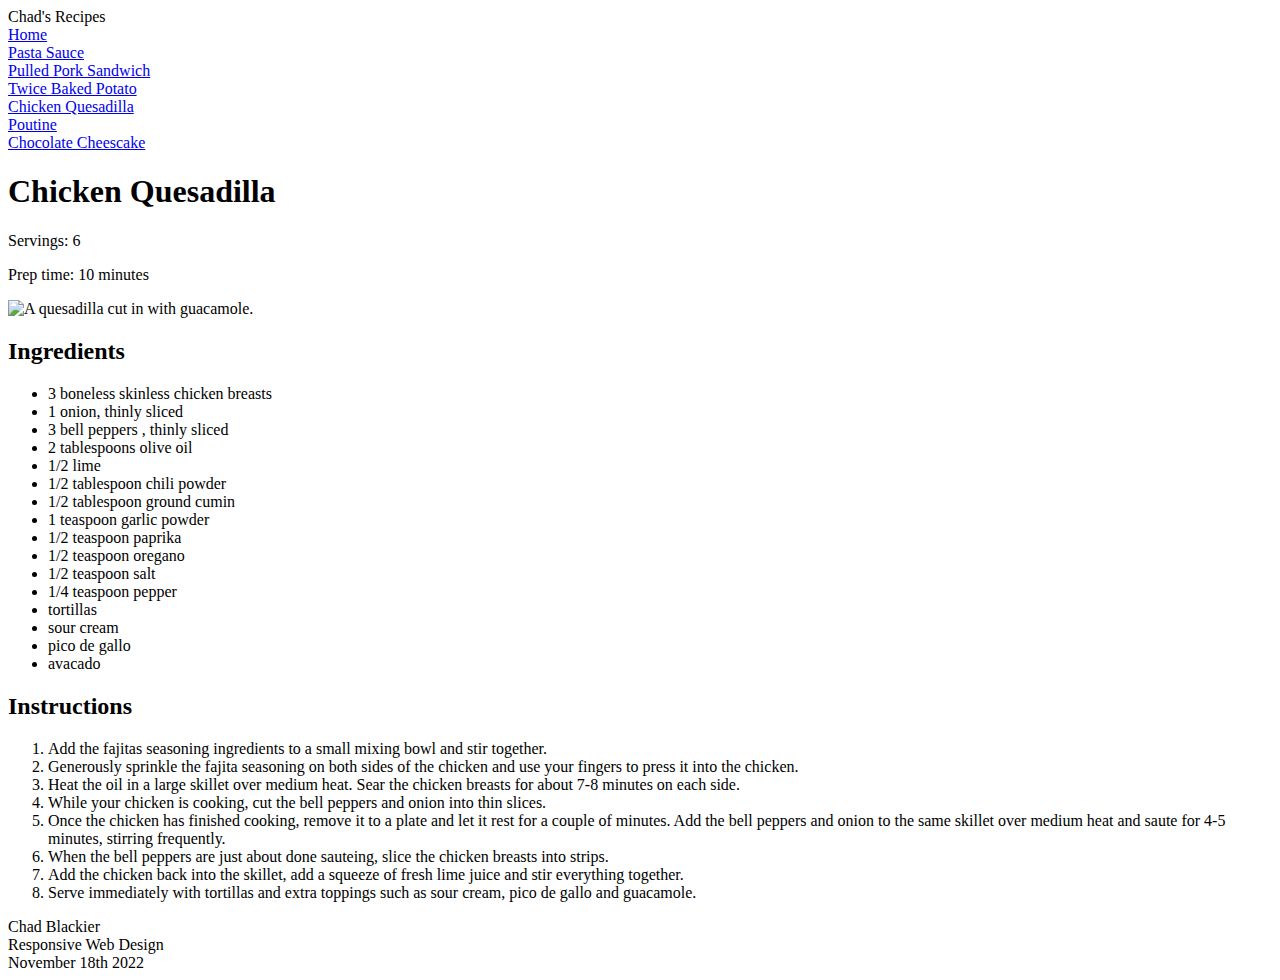
==== chickenQuesadilla.html @ 622de387 "Update chickenQuesadilla.html" ====
<!DOCTYPE html>
<html>
  <head>
    <meta charset="UTF-8" />
    <title>Chicken Quesadilla</title>
  </head>
  <body>
    <div id="header">Chad's Recipes</div>
    <div id="nav">
      <div><a class="navLink" href="index.html"> Home</a></div>
      <div><a class="navLink" href="pastaSauce.html">Pasta Sauce</a></div>
      <div>
        <a class="navLink" href="pulledPork.html">Pulled Pork Sandwich</a>
      </div>
      <div>
        <a class="navLink" href="twiceBakedPotato.html">Twice Baked Potato</a>
      </div>
      <div>
        <a class="navLink" href="chickenQuesadilla.html">Chicken Quesadilla</a>
      </div>
      <div><a class="navLink" href="poutine.html">Poutine</a></div>
      <div>
        <a class="navLink" href="chocoCheesecake.html">Chocolate Cheescake</a>
      </div>
    </div>
    <h1 class="center">Chicken Quesadilla</h1>

    <div id="content">
      <div id="info">
        <div class="info"><p>Servings: 6</p></div>
        <div class="info"><p>Prep time: 10 minutes</p></div>
      </div>
      <div id="img">
        <img src="images/ChickenQuesadilla.jpg"
        alt="A quesadilla cut in with guacamole." />
      </div>

      <div id="ingredients">
        <h2>Ingredients</h2>
        <ul>
            <li>3 boneless skinless chicken breasts</li>
            <li>1 onion, thinly sliced</li>
            <li>3 bell peppers , thinly sliced</li>
            <li>2 tablespoons olive oil</li>
            <li>1/2 lime</li>
            <li>1/2 tablespoon chili powder</li>
            <li>1/2 tablespoon ground cumin</li>
            <li>1 teaspoon garlic powder</li>
            <li>1/2 teaspoon paprika</li>
            <li>1/2 teaspoon oregano</li>
            <li>1/2 teaspoon salt</li>
            <li>1/4 teaspoon pepper</li>
            <li>tortillas</li>
            <li>sour cream</li>
            <li>pico de gallo</li>
            <li>avacado</li>
          </ul>
      </div>
      <div id="instructions">
        <h2>Instructions</h2>
        <ol>
            <li>
              Add the fajitas seasoning ingredients to a small mixing bowl and stir
              together.
            </li>
            <li>
              Generously sprinkle the fajita seasoning on both sides of the chicken
              and use your fingers to press it into the chicken.
            </li>
            <li>
              Heat the oil in a large skillet over medium heat. Sear the chicken
              breasts for about 7-8 minutes on each side.
            </li>
            <li>
              While your chicken is cooking, cut the bell peppers and onion into
              thin slices.
            </li>
            <li>
              Once the chicken has finished cooking, remove it to a plate and let it
              rest for a couple of minutes. Add the bell peppers and onion to the
              same skillet over medium heat and saute for 4-5 minutes, stirring
              frequently.
            </li>
            <li>
              When the bell peppers are just about done sauteing, slice the chicken
              breasts into strips.
            </li>
            <li>
              Add the chicken back into the skillet, add a squeeze of fresh lime
              juice and stir everything together.
            </li>
            <li>
              Serve immediately with tortillas and extra toppings such as sour
              cream, pico de gallo and guacamole.
            </li>
          </ol>
      </div>
    </div>

    <div id="footer">
      <div id="author">Chad Blackier</div>
      <div id="course">Responsive Web Design</div>
      <div id="date">November 18th 2022</div>
    </div>
  </body>
</html>
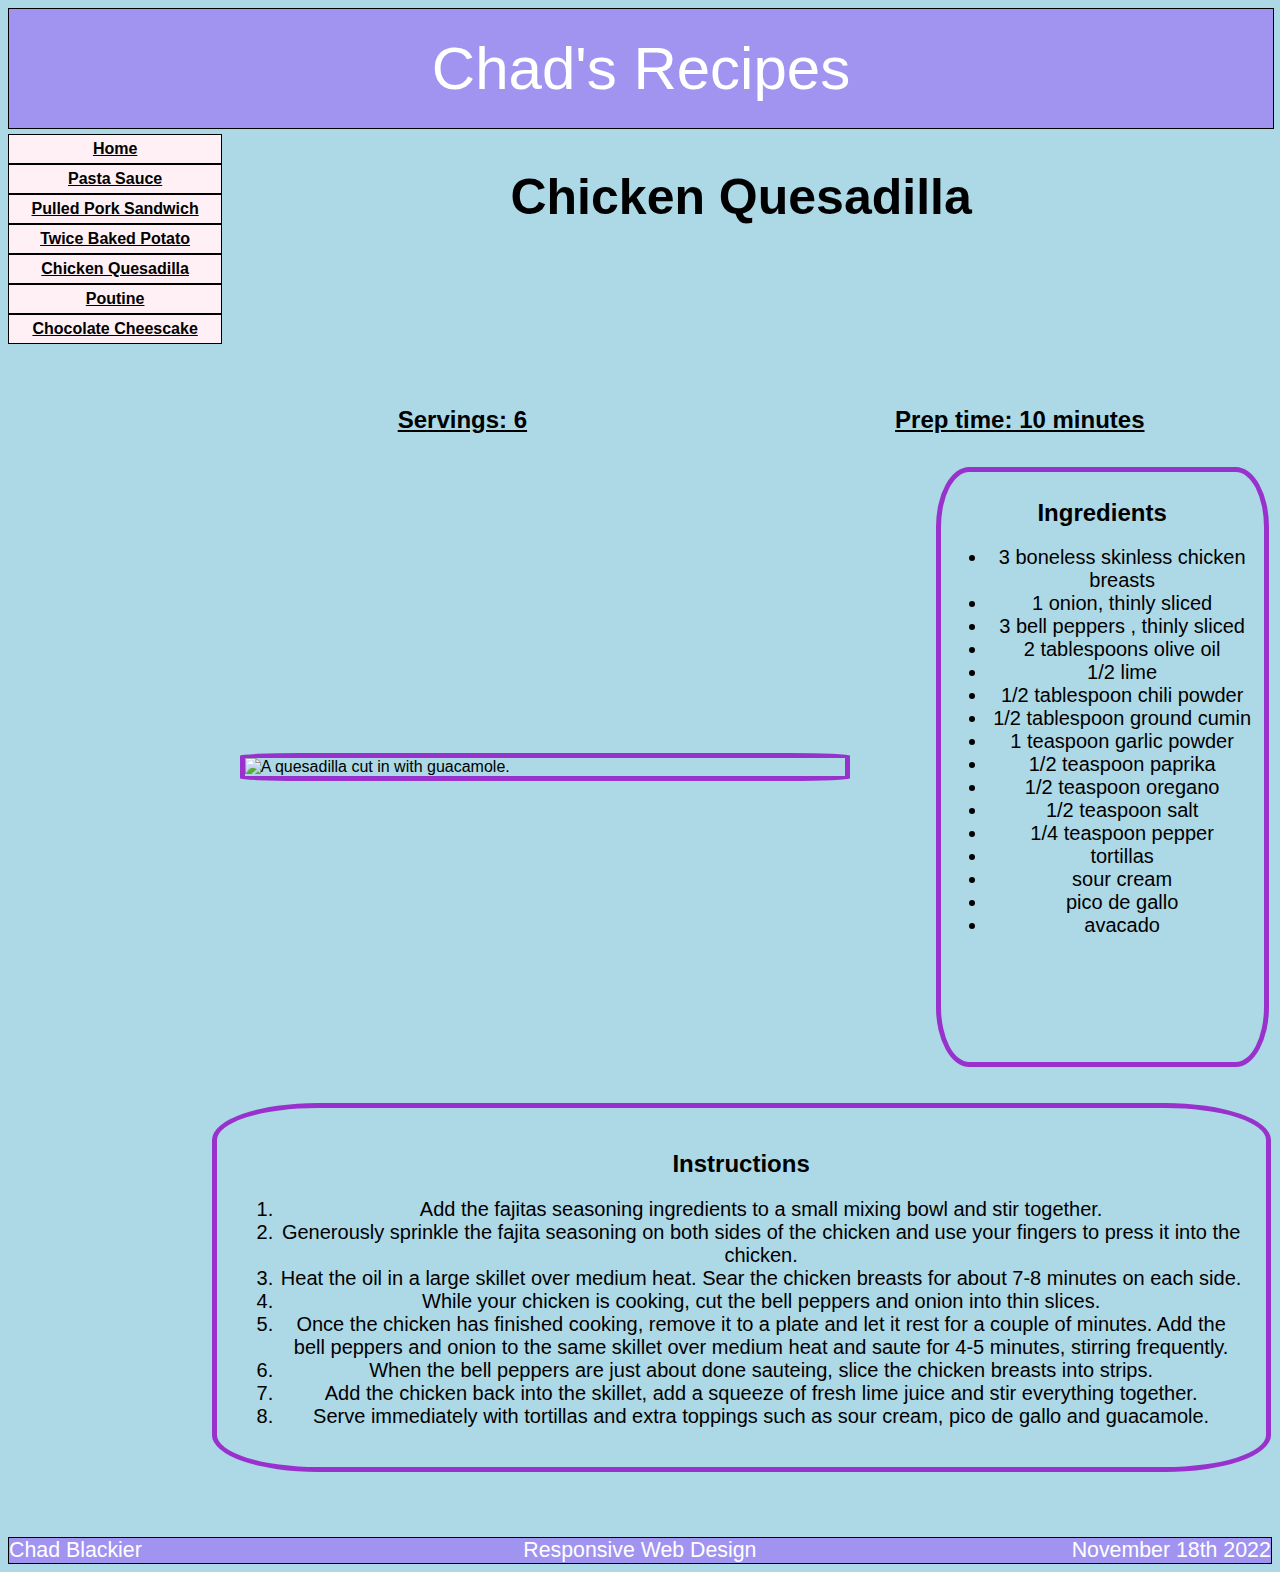
==== commit 029fcd2a: "CSS" ====
--- a/chickenQuesadilla.html
+++ b/chickenQuesadilla.html
@@ -2,6 +2,7 @@
 <html>
   <head>
     <meta charset="UTF-8" />
+    <link rel="stylesheet" href="recipes.css" />
     <title>Chicken Quesadilla</title>
   </head>
   <body>
--- a/recipes.css
+++ b/recipes.css
@@ -0,0 +1,399 @@
+@media only screen and (max-width: 600px) {
+  body {
+    display: grid;
+    grid-template-columns: 50% 50%;
+    background-color: lightsalmon;
+    font-family: "Courier New", Courier, monospace;
+    min-width: 600px;
+  }
+
+  #header {
+    background-color: rgb(160, 148, 240);
+    color: white;
+    border: thin solid black;
+    width: 100%;
+    text-align: center;
+    padding-top: 25px;
+    padding-bottom: 25px;
+    font-size: 60px;
+    margin-bottom: 5px;
+    grid-column: 1/3;
+  }
+  #nav {
+    display: grid;
+    grid-template-columns: 1fr 1fr 1fr 1fr 1fr 1fr 1fr;
+    grid-column: 1/3;
+  }
+  .center {
+    grid-column: 1/3;
+  }
+
+  #footer {
+    display: grid;
+    grid-template-columns: 1fr 1fr 1fr;
+    background-color: rgb(160, 148, 240);
+    color: white;
+    border: thin solid black;
+    width: 100%;
+    box-sizing: border-box;
+    grid-column: 1/3;
+  }
+  #content {
+    align-items: center;
+    justify-items: center;
+    grid-column: 1/3;
+  }
+  #ingredients {
+    border-radius: 10%;
+    border: thick solid darkorchid;
+    margin: 2.5%;
+    padding: 2%;
+    box-sizing: border-box;
+    grid-column: 1/3;
+    align-items: center;
+    justify-items: center;
+    text-align: center;
+  }
+  #instructions {
+    border-radius: 10%;
+    border: thick solid darkorchid;
+    margin: 2.5%;
+    padding: 2%;
+    box-sizing: border-box;
+    grid-column: 1/3;
+    align-items: center;
+    justify-items: center;
+    text-align: center;
+  }
+  img {
+    width: 256px;
+    border-radius: 10%;
+    border: thick solid darkorchid;
+    margin: 2.5%;
+  }
+  #img {
+    display: grid;
+    grid-template-columns: auto;
+    grid-column: 1/3;
+    align-items: center;
+    justify-items: center;
+  }
+  .info {
+    width: 50%;
+  }
+  #info {
+    display: grid;
+    grid-template-columns: 50% 50%;
+    grid-column: 1/3;
+    align-items: center;
+    justify-items: center;
+  }
+}
+@media only screen and (min-width: 600px) {
+  body {
+    display: grid;
+    grid-template-columns: 50% 50%;
+    background-color: lightsalmon;
+    font-family: "Courier New", Courier, monospace;
+  }
+
+  #header {
+    background-color: rgb(160, 148, 240);
+    color: white;
+    border: thin solid black;
+    width: 100%;
+    text-align: center;
+    padding-top: 25px;
+    padding-bottom: 25px;
+    font-size: 60px;
+    margin-bottom: 5px;
+    grid-column: 1/3;
+  }
+  #nav {
+    display: grid;
+    grid-template-columns: 1fr 1fr 1fr 1fr 1fr 1fr 1fr;
+    grid-column: 1/3;
+  }
+  .center {
+    grid-column: 1/3;
+  }
+
+  #footer {
+    display: grid;
+    grid-template-columns: 1fr 1fr 1fr;
+    background-color: rgb(160, 148, 240);
+    color: white;
+    border: thin solid black;
+    width: 100%;
+    box-sizing: border-box;
+    grid-column: 1/3;
+  }
+  #content {
+    align-items: center;
+    justify-items: center;
+    grid-column: 1/3;
+  }
+  #ingredients {
+    border-radius: 10%;
+    border: thick solid darkorchid;
+    margin: 2.5%;
+    padding: 2%;
+    box-sizing: border-box;
+    grid-column: 1/3;
+    align-items: center;
+    justify-items: center;
+    text-align: center;
+  }
+  #instructions {
+    border-radius: 10%;
+    border: thick solid darkorchid;
+    margin: 2.5%;
+    padding: 2%;
+    box-sizing: border-box;
+    grid-column: 1/3;
+    align-items: center;
+    justify-items: center;
+    text-align: center;
+  }
+  img {
+    width: 256px;
+    border-radius: 10%;
+    border: thick solid darkorchid;
+    margin: 2.5%;
+  }
+  #img {
+    display: grid;
+    grid-template-columns: auto;
+    grid-column: 1/3;
+    align-items: center;
+    justify-items: center;
+  }
+  .info {
+    width: 50%;
+  }
+  #info {
+    display: grid;
+    grid-template-columns: 50% 50%;
+    grid-column: 1/3;
+    align-items: center;
+    justify-items: center;
+  }
+}
+@media only screen and (min-width: 768px) {
+  body {
+    display: grid;
+    grid-template-columns: 50% 50%;
+    background-color: lightgoldenrodyellow;
+    font-family: Georgia, "Times New Roman", Times, serif;
+  }
+  #header {
+    background-color: rgb(160, 148, 240);
+    color: white;
+    border: thin solid black;
+    width: 100%;
+    text-align: center;
+    padding-top: 25px;
+    padding-bottom: 25px;
+    font-size: 60px;
+    margin-bottom: 5px;
+  }
+  #nav {
+    display: grid;
+    grid-template-columns: 1fr 1fr 1fr 1fr 1fr 1fr 1fr;
+  }
+  #content {
+    display: grid;
+    grid-template-columns: auto auto;
+    align-items: center;
+    justify-items: center;
+  }
+  img {
+    width: 384px;
+    border-radius: 10%;
+    border: thick solid darkorchid;
+    margin: 2.5%;
+  }
+  #img {
+    display: grid;
+    grid-template-columns: auto;
+    grid-column: 1/3;
+    align-items: center;
+    justify-items: center;
+  }
+  #footer {
+    display: grid;
+    grid-template-columns: 33.33% 33.33% 33.33%;
+    background-color: rgb(160, 148, 240);
+    color: white;
+    border: thin solid black;
+    width: 100%;
+    box-sizing: border-box;
+    grid-column: 1/5;
+  }
+  #ingredients {
+    border-radius: 10%;
+    border: thick solid darkorchid;
+    margin: 2.5%;
+    padding: 2%;
+    box-sizing: border-box;
+    align-items: center;
+    justify-items: center;
+    text-align: center;
+    grid-column: 1/2;
+  }
+  #instructions {
+    border-radius: 10%;
+    border: thick solid darkorchid;
+    margin: 2.5%;
+    padding: 2%;
+    box-sizing: border-box;
+    align-items: center;
+    justify-items: center;
+    text-align: center;
+    grid-column: 2/3;
+  }
+  .info {
+    width: 50%;
+  }
+  #info {
+    display: grid;
+    grid-template-columns: 50% 50%;
+    grid-column: 1/3;
+    align-items: center;
+    justify-items: center;
+  }
+}
+@media only screen and (min-width: 992px) {
+  body {
+    display: grid;
+    grid-template-columns: 16% 1fr 1fr 1fr;
+    background-color: lightblue;
+    font-family: Verdana, Geneva, Tahoma, sans-serif;
+  }
+  #header {
+    grid-column: 1/5;
+  }
+  #nav {
+    display: grid;
+    grid-template-columns: auto;
+    grid-template-rows:
+      fit-content(3%) fit-content(3%) fit-content(3%) fit-content(3%)
+      fit-content(3%) fit-content(3%) fit-content(3%);
+    margin-right: 1%;
+    grid-column: 1/2;
+  }
+  #nav > div {
+    width: 100%;
+  }
+  #content {
+    width: 84%;
+    display: grid;
+    grid-template-columns: 33% 33% 33%;
+    justify-content: center;
+    grid-column: 1/5;
+    margin: 3%;
+    column-gap: 2%;
+    margin-left: 16%;
+  }
+  .center {
+    grid-column: 2/5;
+  }
+  #info {
+    width: 100%;
+    display: grid;
+    grid-template-columns: 50% 50%;
+    grid-column: 1/5;
+  }
+  img {
+    width: 600px;
+  }
+  #img {
+    grid-column: 1/3;
+  }
+  #ingredients {
+    height: 600px;
+    border-radius: 10%;
+    border: thick solid darkorchid;
+    margin: 2.5%;
+    padding: 2%;
+    box-sizing: border-box;
+    align-items: center;
+    justify-items: center;
+    text-align: center;
+    grid-column: 3/4;
+  }
+  #instructions {
+    border-radius: 10%;
+    border: thick solid darkorchid;
+    margin: 2.5%;
+    padding: 2%;
+    box-sizing: border-box;
+    align-items: center;
+    justify-items: center;
+    text-align: center;
+    grid-column: 1/5;
+  }
+}
+#header {
+  background-color: rgb(160, 148, 240);
+  color: white;
+  border: thin solid black;
+  width: 100%;
+  text-align: center;
+  padding-top: 25px;
+  padding-bottom: 25px;
+  font-size: 60px;
+  margin-bottom: 5px;
+}
+#footer {
+  background-color: rgb(160, 148, 240);
+  color: white;
+  border: thin solid black;
+  width: 100%;
+  font-size: 16pt;
+  overflow: auto;
+  font-family: Arial, Helvetica, sans-serif;
+}
+#author {
+  text-align: left;
+}
+#course {
+  text-align: center;
+}
+#date {
+  text-align: right;
+}
+#nav {
+  width: 100%;
+}
+#nav > div {
+  background-color: lavenderblush;
+  border: solid thin black;
+  padding: 5px;
+  text-align: center;
+}
+#nav > div:hover {
+  background-color: darkorchid;
+}
+.navLink {
+  color: black;
+  font-weight: bold;
+}
+.center {
+  text-align: center;
+}
+.info {
+  text-align: center;
+  text-decoration: underline;
+}
+
+li {
+  font-size: 20px;
+}
+h1 {
+  font-size: 50px;
+}
+p {
+  font-size: 24px;
+  font-weight: bold;
+}
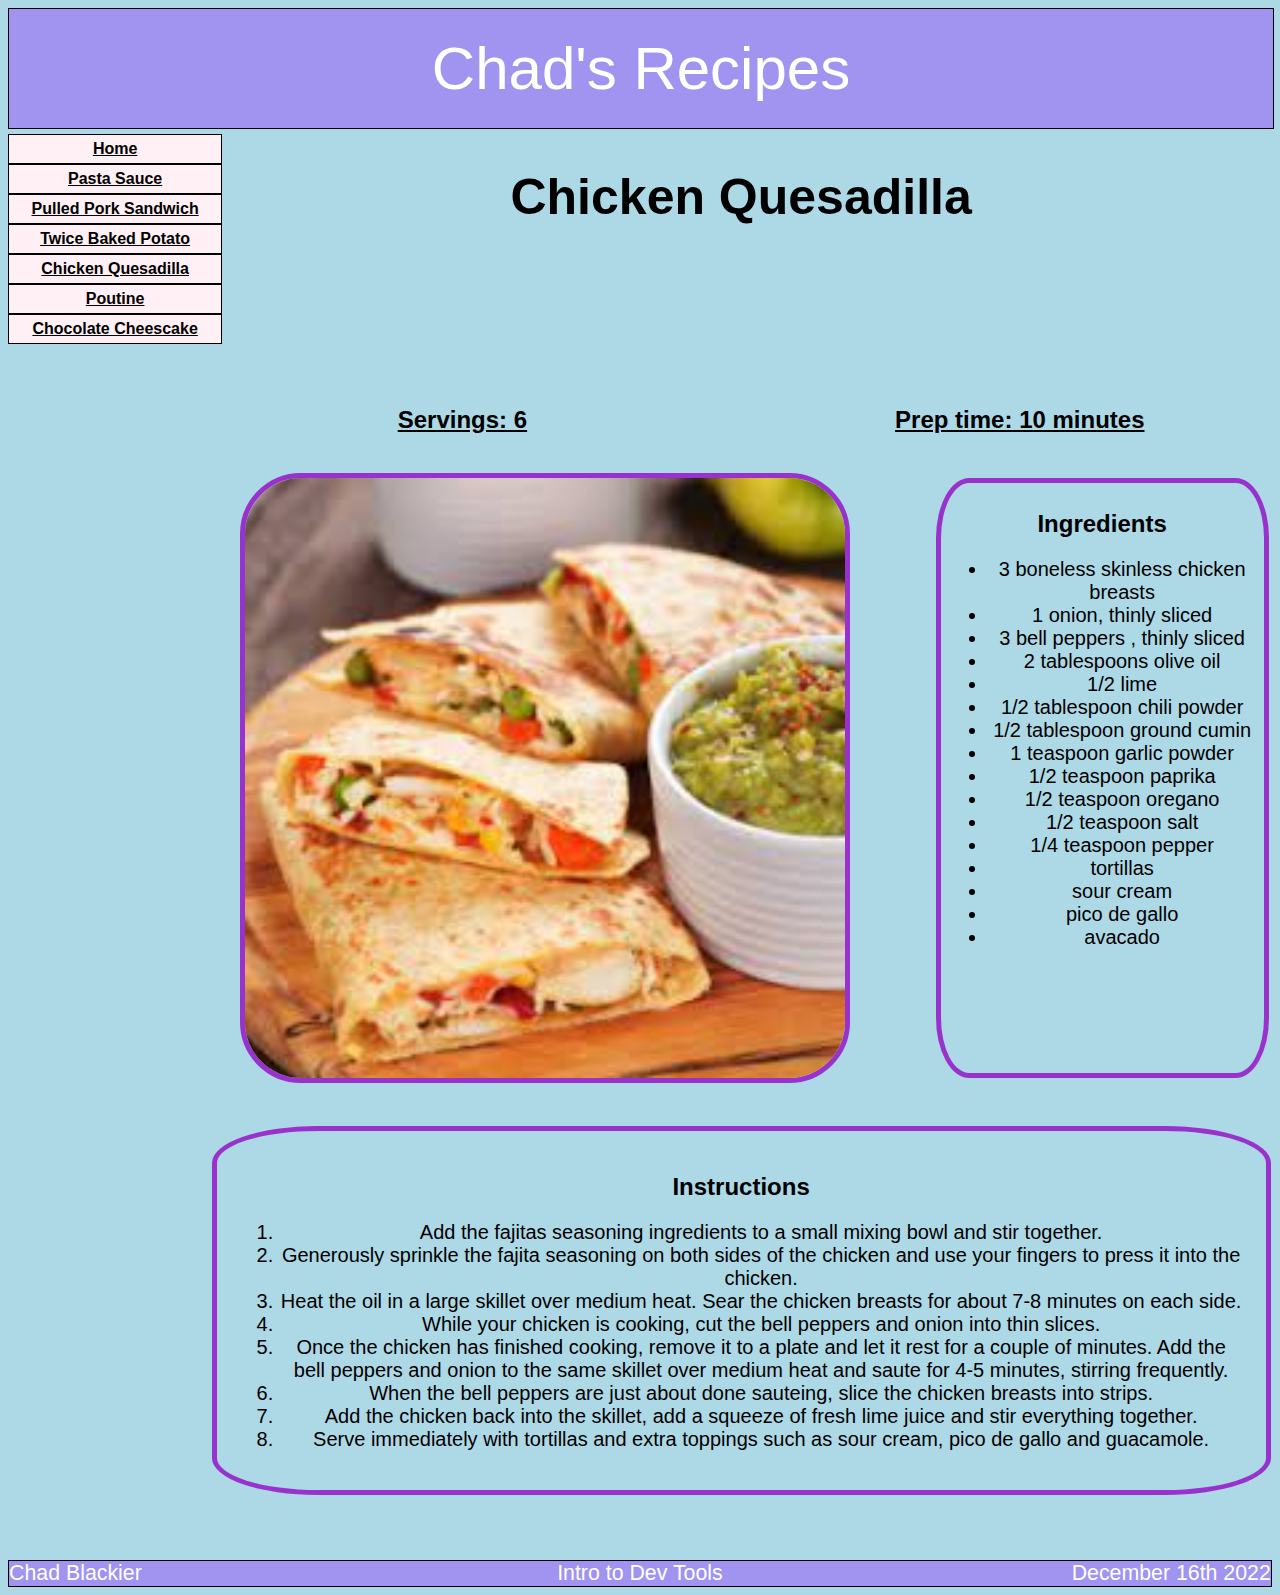
==== commit 260f5e63: "omments" ====
--- a/chickenQuesadilla.html
+++ b/chickenQuesadilla.html
@@ -6,8 +6,11 @@
     <title>Chicken Quesadilla</title>
   </head>
   <body>
+    <!--The Header with the title-->
     <div id="header">Chad's Recipes</div>
+    <!--The side nav bar-->
     <div id="nav">
+      <!--Links to Pages-->
       <div><a class="navLink" href="index.html"> Home</a></div>
       <div><a class="navLink" href="pastaSauce.html">Pasta Sauce</a></div>
       <div>
@@ -24,9 +27,11 @@
         <a class="navLink" href="chocoCheesecake.html">Chocolate Cheescake</a>
       </div>
     </div>
+    <!--Title of the Recipe-->
     <h1 class="center">Chicken Quesadilla</h1>
-
+    <!--Main Content of the page-->
     <div id="content">
+      <!--Recipe info-->
       <div id="info">
         <div class="info"><p>Servings: 6</p></div>
         <div class="info"><p>Prep time: 10 minutes</p></div>
@@ -35,7 +40,7 @@
         <img src="images/ChickenQuesadilla.jpg"
         alt="A quesadilla cut in with guacamole." />
       </div>
-
+      <!--The ingerdients required to make the dish-->
       <div id="ingredients">
         <h2>Ingredients</h2>
         <ul>
@@ -57,6 +62,7 @@
             <li>avacado</li>
           </ul>
       </div>
+      <!--Directions for cooking the dish-->
       <div id="instructions">
         <h2>Instructions</h2>
         <ol>
@@ -97,11 +103,11 @@
           </ol>
       </div>
     </div>
-
+    <!--Fotter with name, class and date-->
     <div id="footer">
       <div id="author">Chad Blackier</div>
-      <div id="course">Responsive Web Design</div>
-      <div id="date">November 18th 2022</div>
+      <div id="course">Intro to Dev Tools</div>
+      <div id="date">December 16th 2022</div>
     </div>
   </body>
 </html>
